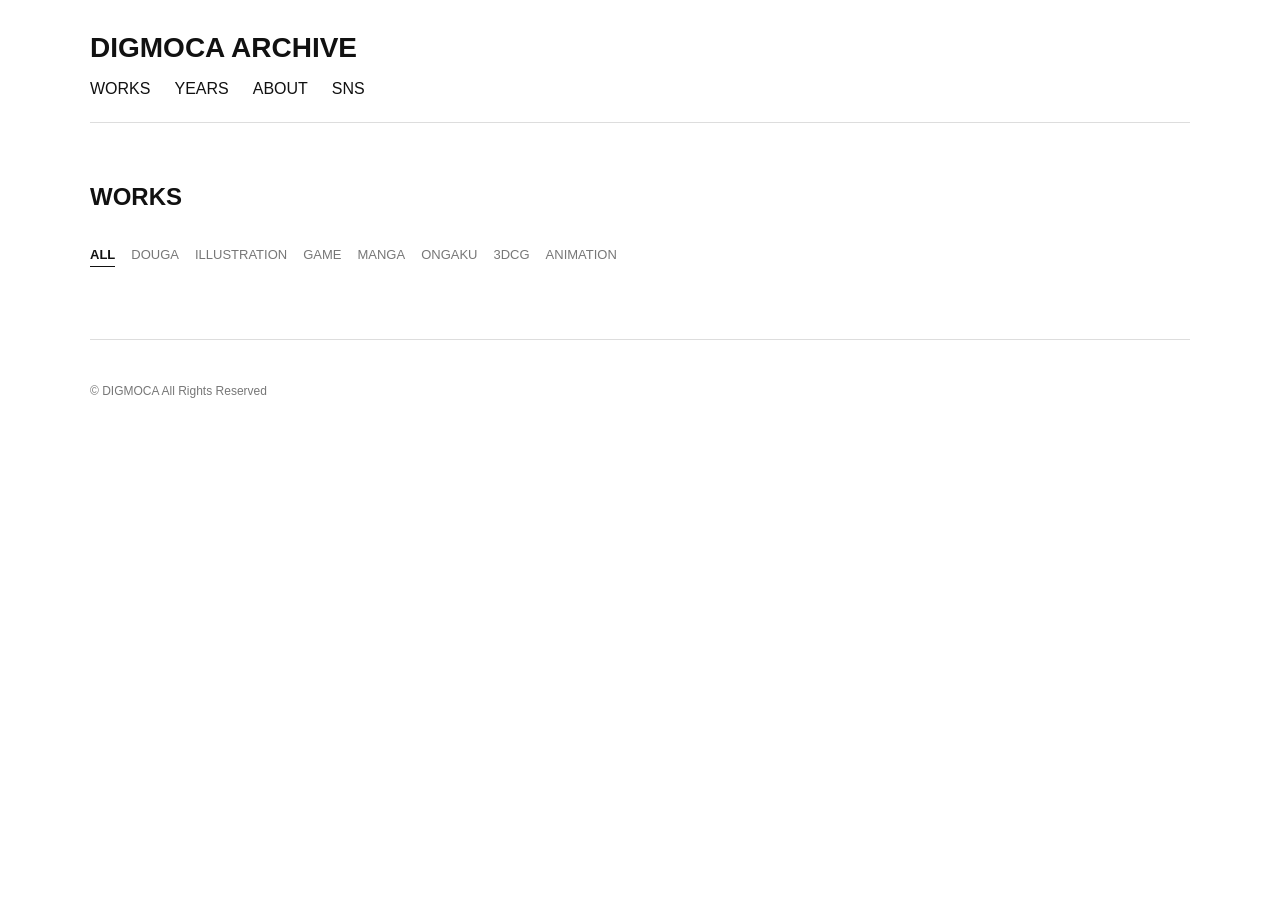
==== index.html @ 7e415d07 "Update index.html" ====
<!DOCTYPE html>
<html lang="ja">

<head>
  <meta charset="UTF-8">

  <meta
    name="viewport"
    content="width=device-width, initial-scale=1.0"
  >

  <title>DIGMOCA ARCHIVE</title>

  <link rel="stylesheet" href="style.css">
</head>

<body>

<header>

  <h1>
    DIGMOCA ARCHIVE
  </h1>

  <nav>
    <a href="index.html">WORKS</a>
    <a href="years.html">YEARS</a>
    <a href="about.html">ABOUT</a>
    <a href="https://lit.link/digmoca">SNS</a>
  </nav>

</header>


<main>

  <h2>WORKS</h2>


  <!-- ジャンル選択 -->

  <div class="filters">

    <button class="filter-button active" data-filter="all">
      ALL
    </button>

    <button class="filter-button" data-filter="douga">
      DOUGA
    </button>

    <button class="filter-button" data-filter="illustration">
      ILLUSTRATION
    </button>

    <button class="filter-button" data-filter="game">
      GAME
    </button>

    <button class="filter-button" data-filter="manga">
      MANGA
    </button>

    <button class="filter-button" data-filter="ongaku">
      ONGAKU
    </button>

    <button class="filter-button" data-filter="3dcg">
      3DCG
    </button>

    <button class="filter-button" data-filter="animation">
      ANIMATION
    </button>

  </div>


  <!-- 作品一覧 -->

  <section
    class="works"
    id="works-list"
  >
  </section>

</main>


<footer>
  <p>© DIGMOCA All Rights Reserved</p>
</footer>


<script src="works.js"></script>
  
</body>

</html>
---- style.css ----
* {
  box-sizing: border-box;
}

body {
  margin: 0;
  font-family:
    -apple-system,
    BlinkMacSystemFont,
    "Segoe UI",
    "Hiragino Kaku Gothic ProN",
    "Yu Gothic",
    sans-serif;

  color: #111;
  background: #fff;
}

header,
main,
footer {
  width: min(1100px, 92%);
  margin: 0 auto;
}

header {
  padding: 32px 0 24px;
  border-bottom: 1px solid #ddd;
}

h1 {
  margin: 0 0 16px;
  font-size: 28px;
}

nav {
  display: flex;
  gap: 24px;
}

nav a {
  color: inherit;
  text-decoration: none;
}

main {
  padding: 40px 0;
}

h2 {
  margin-bottom: 32px;
}

.works {
  display: grid;

  grid-template-columns:
    repeat(auto-fill, minmax(220px, 1fr));

  gap: 32px 20px;
}

.work img {
  display: block;
  width: 100%;
  aspect-ratio: 4 / 3;
  object-fit: cover;
}

.work h3 {
  margin: 12px 0 4px;
  font-size: 16px;
}

.work p {
  margin: 0;
  font-size: 13px;
  color: #666;
}

footer {
  padding: 32px 0;
  border-top: 1px solid #ddd;
  font-size: 12px;
  color: #777;
}



.years {
  margin-top: 32px;
}

.years h3 {
  margin-top: 40px;
  padding-bottom: 8px;
  border-bottom: 1px solid #ddd;
  font-size: 20px;
}

.years ul {
  margin: 0;
  padding: 0;
  list-style: none;
}

.years li {
  padding: 12px 0;
  border-bottom: 1px solid #eee;
}

.years a {
  color: inherit;
  text-decoration: none;
}

.years a:hover {
  text-decoration: underline;
}

.years span {
  color: #777;
  font-size: 13px;
}

.about {
  max-width: 700px;
  line-height: 1.8;
}


/* ジャンルフィルター */

.filters {
  display: flex;
  flex-wrap: wrap;
  gap: 8px 16px;
  margin-bottom: 32px;
}

.filter-button {
  padding: 4px 0;
  border: none;
  background: none;

  font: inherit;
  font-size: 13px;

  color: #777;

  cursor: pointer;
}

.filter-button:hover {
  color: #111;
}

.filter-button.active {
  color: #111;
  font-weight: bold;
  border-bottom: 1px solid #111;
}


/* 作品タイトル */

.work h3 a {
  color: inherit;
  text-decoration: none;
}

.work h3 a:hover {
  text-decoration: underline;
}
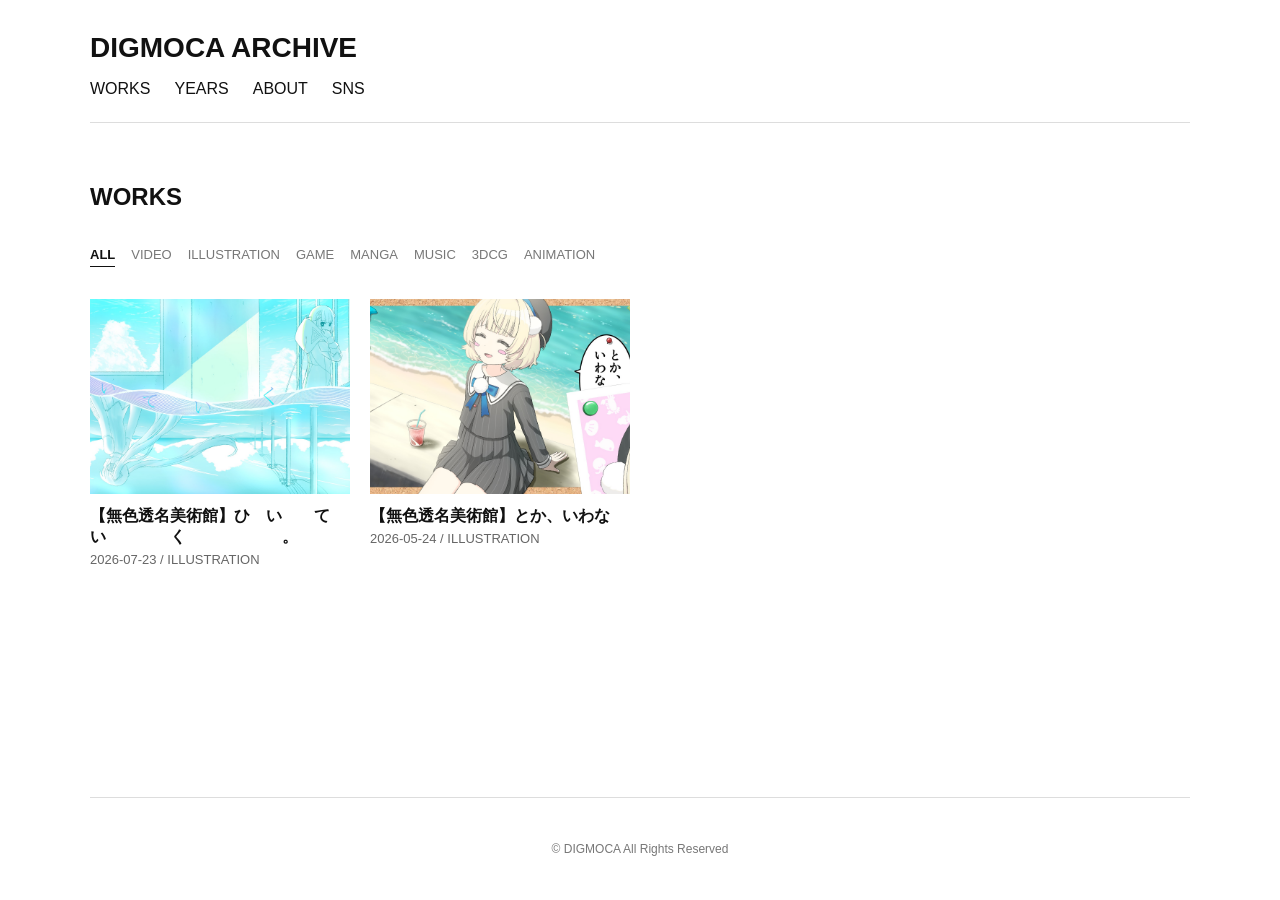
==== commit a51fb937: "Update index.html" ====
--- a/index.html
+++ b/index.html
@@ -46,7 +46,7 @@
     </button>
 
     <button class="filter-button" data-filter="douga">
-      DOUGA
+      VIDEO
     </button>
 
     <button class="filter-button" data-filter="illustration">
@@ -62,7 +62,7 @@
     </button>
 
     <button class="filter-button" data-filter="ongaku">
-      ONGAKU
+      MUSIC
     </button>
 
     <button class="filter-button" data-filter="3dcg">
@@ -92,6 +92,7 @@
 </footer>
 
 
+<script src="works-data.js"></script>
 <script src="works.js"></script>
   
 </body>
--- a/style.css
+++ b/style.css
@@ -11,6 +11,9 @@
     "Hiragino Kaku Gothic ProN",
     "Yu Gothic",
     sans-serif;
+   min-height: 100vh;
+  display: flex;
+  flex-direction: column;
 
   color: #111;
   background: #fff;
@@ -45,6 +48,7 @@
 
 main {
   padding: 40px 0;
+   flex: 1;
 }
 
 h2 {
@@ -83,6 +87,7 @@
   border-top: 1px solid #ddd;
   font-size: 12px;
   color: #777;
+  text-align: center;
 }
 
 
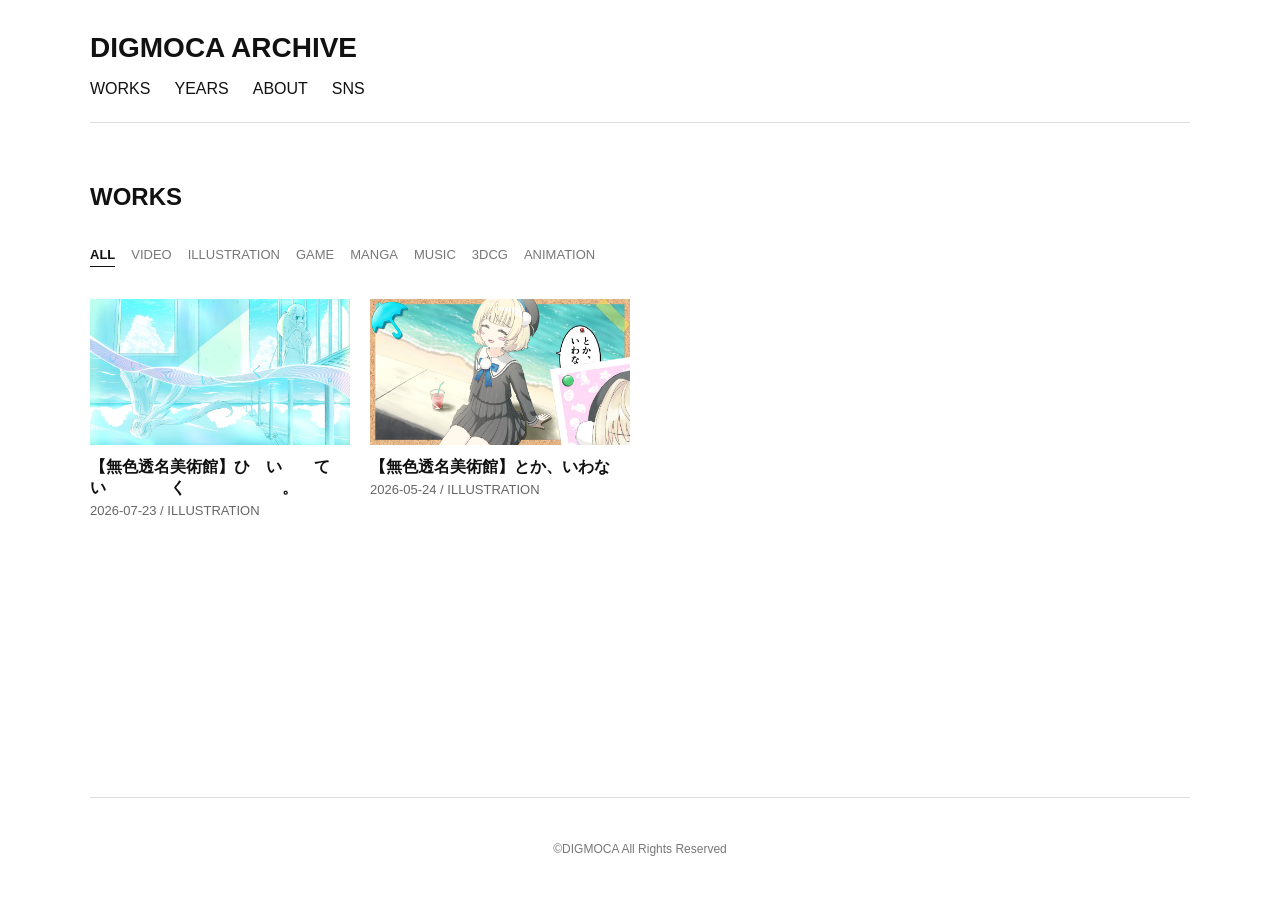
==== commit b0950292: "Update index.html" ====
--- a/index.html
+++ b/index.html
@@ -88,7 +88,7 @@
 
 
 <footer>
-  <p>© DIGMOCA All Rights Reserved</p>
+  <p>©DIGMOCA All Rights Reserved</p>
 </footer>
 
 
--- a/style.css
+++ b/style.css
@@ -67,8 +67,8 @@
 .work img {
   display: block;
   width: 100%;
-  aspect-ratio: 4 / 3;
-  object-fit: cover;
+  aspect-ratio: auto;
+  object-fit: contain;
 }
 
 .work h3 {
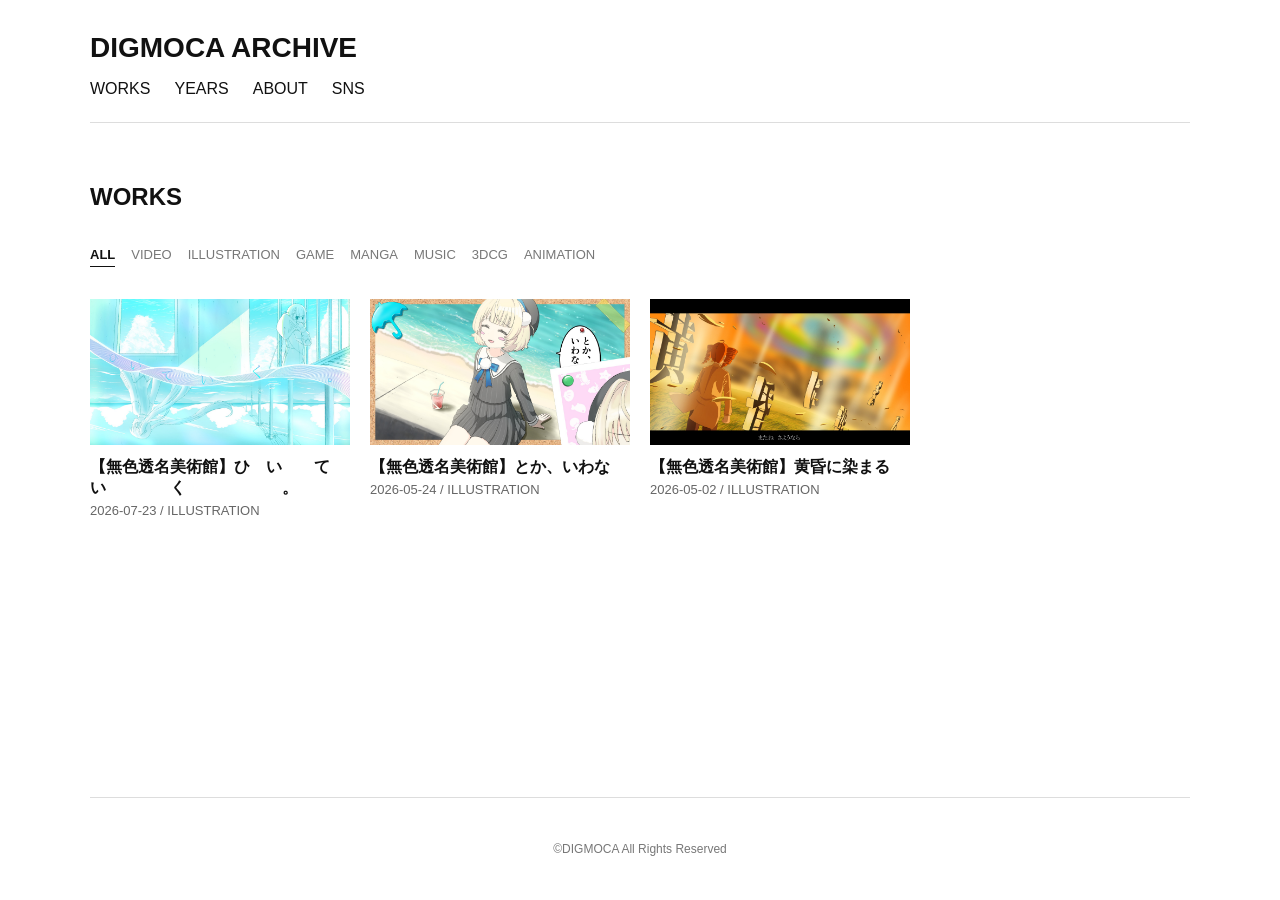
==== commit 1fcb0546: "Refactor header section in index.html Removed header section and added site-header div." ====
--- a/index.html
+++ b/index.html
@@ -16,21 +16,7 @@
 
 <body>
 
-<header>
-
-  <h1>
-    DIGMOCA ARCHIVE
-  </h1>
-
-  <nav>
-    <a href="index.html">WORKS</a>
-    <a href="years.html">YEARS</a>
-    <a href="about.html">ABOUT</a>
-    <a href="https://lit.link/digmoca">SNS</a>
-  </nav>
-
-</header>
-
+<div id="site-header"></div>
 
 <main>
 
@@ -94,6 +80,8 @@
 
 <script src="works-data.js"></script>
 <script src="works.js"></script>
+
+<script src="header.js"></script>
   
 </body>
 
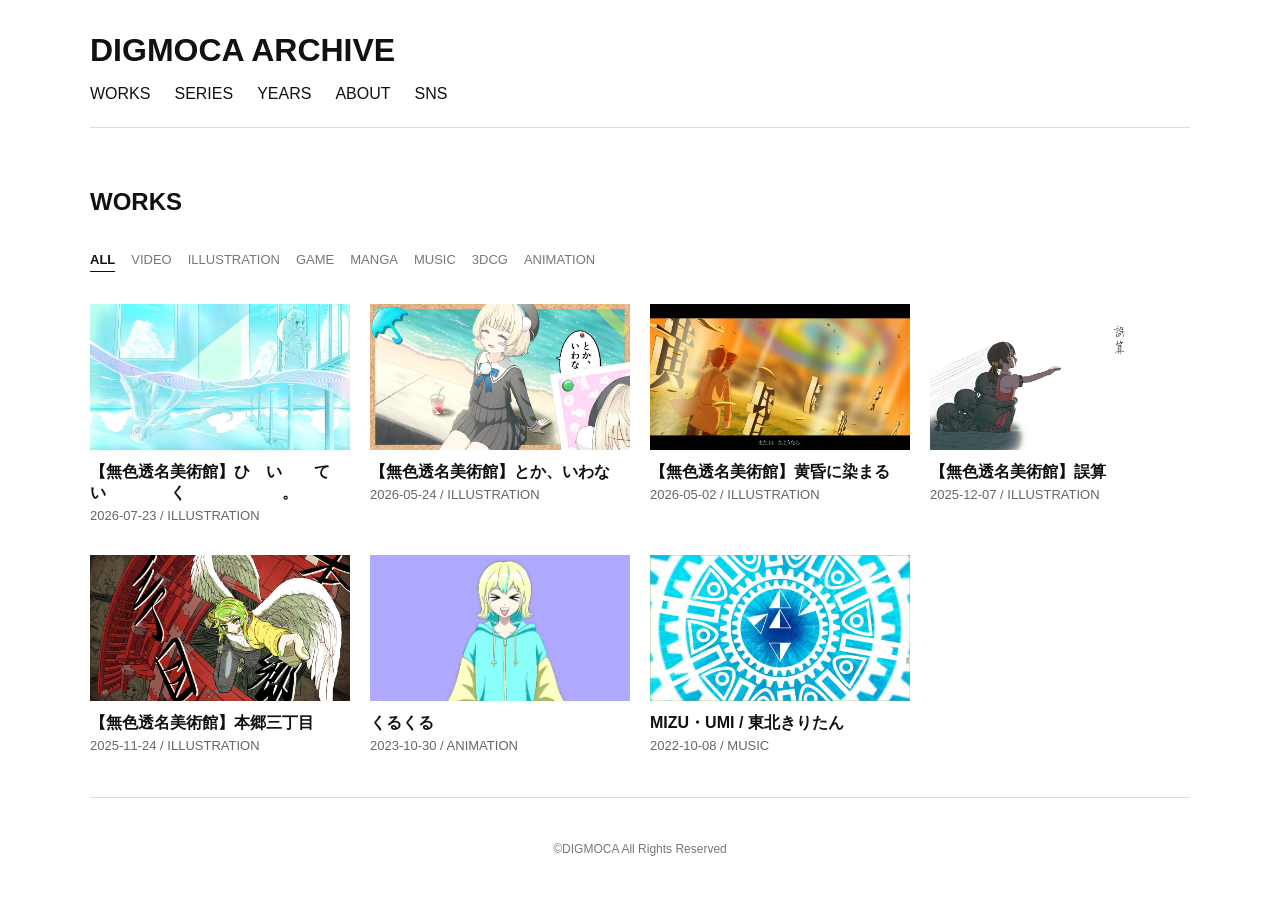
==== commit f4111296: "Add analytics.js script to index.html" ====
--- a/index.html
+++ b/index.html
@@ -72,16 +72,13 @@
 
 </main>
 
-
-<footer>
-  <p>©DIGMOCA All Rights Reserved</p>
-</footer>
-
-
+<div id="site-footer"></div>
+  
+<script src="header.js"></script>
+<script src="footer.js"></script>
 <script src="works-data.js"></script>
 <script src="works.js"></script>
-
-<script src="header.js"></script>
+<script src="analytics.js"></script>
   
 </body>
 
--- a/style.css
+++ b/style.css
@@ -33,7 +33,7 @@
 
 h1 {
   margin: 0 0 16px;
-  font-size: 28px;
+  font-size: 32px;
 }
 
 nav {
@@ -128,6 +128,106 @@
   font-size: 13px;
 }
 
+/* 年代フィルター */
+
+.year-filters {
+  display: flex;
+  flex-wrap: wrap;
+  gap: 8px 16px;
+  margin-bottom: 32px;
+}
+
+.year-filter-button {
+  padding: 4px 0;
+  border: none;
+  background: none;
+  font: inherit;
+  font-size: 13px;
+  color: #777;
+  cursor: pointer;
+}
+
+.year-filter-button:hover {
+  color: #111;
+}
+
+.year-filter-button.active {
+  color: #111;
+  font-weight: bold;
+  border-bottom: 1px solid #111;
+}
+
+
+.year {
+  margin-top: 40px;
+}
+
+.year h3 {
+  margin-top: 48px;
+  padding-bottom: 8px;
+  border-bottom: 1px solid #ddd;
+  font-size: 20px;
+}
+
+.year-works {
+  width: 100%;
+}
+
+.year-work {
+  display: flex;
+  gap: 20px;
+  padding: 20px 0;
+  border-bottom: 1px solid #eee;
+}
+
+.year-thumbnail {
+  flex: 0 0 180px;
+}
+
+.year-thumbnail img {
+  display: block;
+  width: 100%;
+  height: auto;
+}
+
+.year-work-info {
+  flex: 1;
+  min-width: 0;
+}
+
+.year-work-info h4 {
+  margin: 0 0 8px;
+  font-size: 16px;
+}
+
+.year-work-info h4 a {
+  color: inherit;
+  text-decoration: none;
+}
+
+.year-work-info h4 a:hover {
+  text-decoration: underline;
+}
+
+.year-work-info p {
+  margin: 0;
+  font-size: 13px;
+  color: #777;
+}
+
+
+@media (max-width: 600px) {
+
+  .year-work {
+    gap: 12px;
+  }
+
+  .year-thumbnail {
+    flex-basis: 110px;
+  }
+
+}
+
 .about {
   max-width: 700px;
   line-height: 1.8;
@@ -177,3 +277,255 @@
 .work h3 a:hover {
   text-decoration: underline;
 }
+
+
+.video-embed {
+  width: 100%;
+  aspect-ratio: 16 / 9;
+  margin: 24px 0;
+}
+
+.video-embed iframe {
+  width: 100%;
+  height: 100%;
+  border: 0;
+}
+
+.tiktok-player {
+  width: 100%;
+  max-width: 400px;
+  margin: 24px auto;
+  aspect-ratio: 9 / 16;
+}
+
+.tiktok-player iframe {
+  width: 100%;
+  height: 100%;
+  border: 0;
+}
+
+.work-video {
+  display: block;
+  width: auto;
+  max-width: 100%;
+  max-height: 80vh;
+  height: auto;
+  margin: 24px auto;
+}
+
+.series {
+  margin-top: 40px;
+}
+
+.series h3 {
+  margin-top: 48px;
+  padding-bottom: 8px;
+  border-bottom: 1px solid #ddd;
+  font-size: 20px;
+}
+
+.series-works {
+  width: 100%;
+}
+
+.series-work {
+  display: flex;
+  gap: 20px;
+  padding: 20px 0;
+  border-bottom: 1px solid #eee;
+}
+
+.series-thumbnail {
+  flex: 0 0 180px;
+}
+
+.series-thumbnail img {
+  display: block;
+  width: 100%;
+  height: auto;
+}
+
+.series-work-info {
+  flex: 1;
+  min-width: 0;
+}
+
+.series-work-info h4 {
+  margin: 0 0 8px;
+  font-size: 16px;
+}
+
+.series-work-info h4 a {
+  color: inherit;
+  text-decoration: none;
+}
+
+.series-work-info h4 a:hover {
+  text-decoration: underline;
+}
+
+.series-work-info p {
+  margin: 0;
+  font-size: 13px;
+  color: #777;
+}
+
+@media (max-width: 600px) {
+
+  .series-work {
+    gap: 12px;
+  }
+
+  .series-thumbnail {
+    flex-basis: 110px;
+  }
+
+}
+
+
+.series-filters {
+  display: flex;
+  flex-wrap: wrap;
+  gap: 8px 16px;
+  margin-bottom: 32px;
+}
+
+.series-filter-button {
+  padding: 4px 0;
+  border: none;
+  background: none;
+  font: inherit;
+  font-size: 13px;
+  color: #777;
+  cursor: pointer;
+}
+
+.series-filter-button:hover {
+  color: #111;
+}
+
+.series-filter-button.active {
+  color: #111;
+  font-weight: bold;
+  border-bottom: 1px solid #111;
+}
+
+.work-navigation {
+  display: grid;
+  grid-template-columns: 1fr 1fr;
+  gap: 32px;
+  margin-top: 64px;
+  padding-top: 24px;
+  border-top: 1px solid #ddd;
+}
+
+.work-nav-link {
+  display: flex;
+  flex-direction: column;
+  gap: 6px;
+  color: inherit;
+  text-decoration: none;
+}
+
+.work-nav-next {
+  text-align: left;
+}
+
+.work-nav-previous {
+  text-align: right;
+}
+
+.work-nav-label {
+  font-size: 12px;
+  color: #777;
+}
+
+.work-nav-title {
+  font-size: 14px;
+}
+
+.work-nav-link:hover .work-nav-title {
+  text-decoration: underline;
+}
+
+
+@media (max-width: 600px) {
+
+  .work-navigation {
+    gap: 16px;
+  }
+
+  .work-nav-title {
+    font-size: 13px;
+  }
+
+}
+
+.work-nav-context {
+  margin-top: 32px;
+  padding-top: 12px;
+  text-align: center;
+  font-size: 14px;
+  font-weight: bold;
+  border-top: 1px solid #ddd;
+}
+
+.work-nav-context a {
+  color: inherit;
+  text-decoration: none;
+}
+
+.work-nav-context a:hover {
+  text-decoration: underline;
+}
+
+.work-nav-context + .work-navigation {
+  margin-top: 8px;
+  padding-top: 0;
+  border-top: none;
+}
+
+.work-navigation {
+  display: grid;
+  grid-template-columns: 1fr 1fr;
+  gap: 32px;
+
+  margin-top: 32px;
+  padding-top: 24px;
+  padding-bottom: 24px;
+
+  border-top: 1px solid #ddd;
+  border-bottom: 1px solid #ddd;
+}
+
+
+.work-detail-meta {
+  margin: -16px 0 32px;
+  font-size: 13px;
+  color: #777;
+}
+
+.work-content {
+  width: 100%;
+}
+
+.work-detail-image {
+  display: block;
+  max-width: 100%;
+  height: auto;
+  margin: 24px auto;
+}
+
+.work-audio {
+  display: block;
+  width: 100%;
+  margin: 24px 0;
+}
+
+.work-text {
+  line-height: 1.8;
+}
+
+.work-external-link {
+  margin: 24px 0;
+}
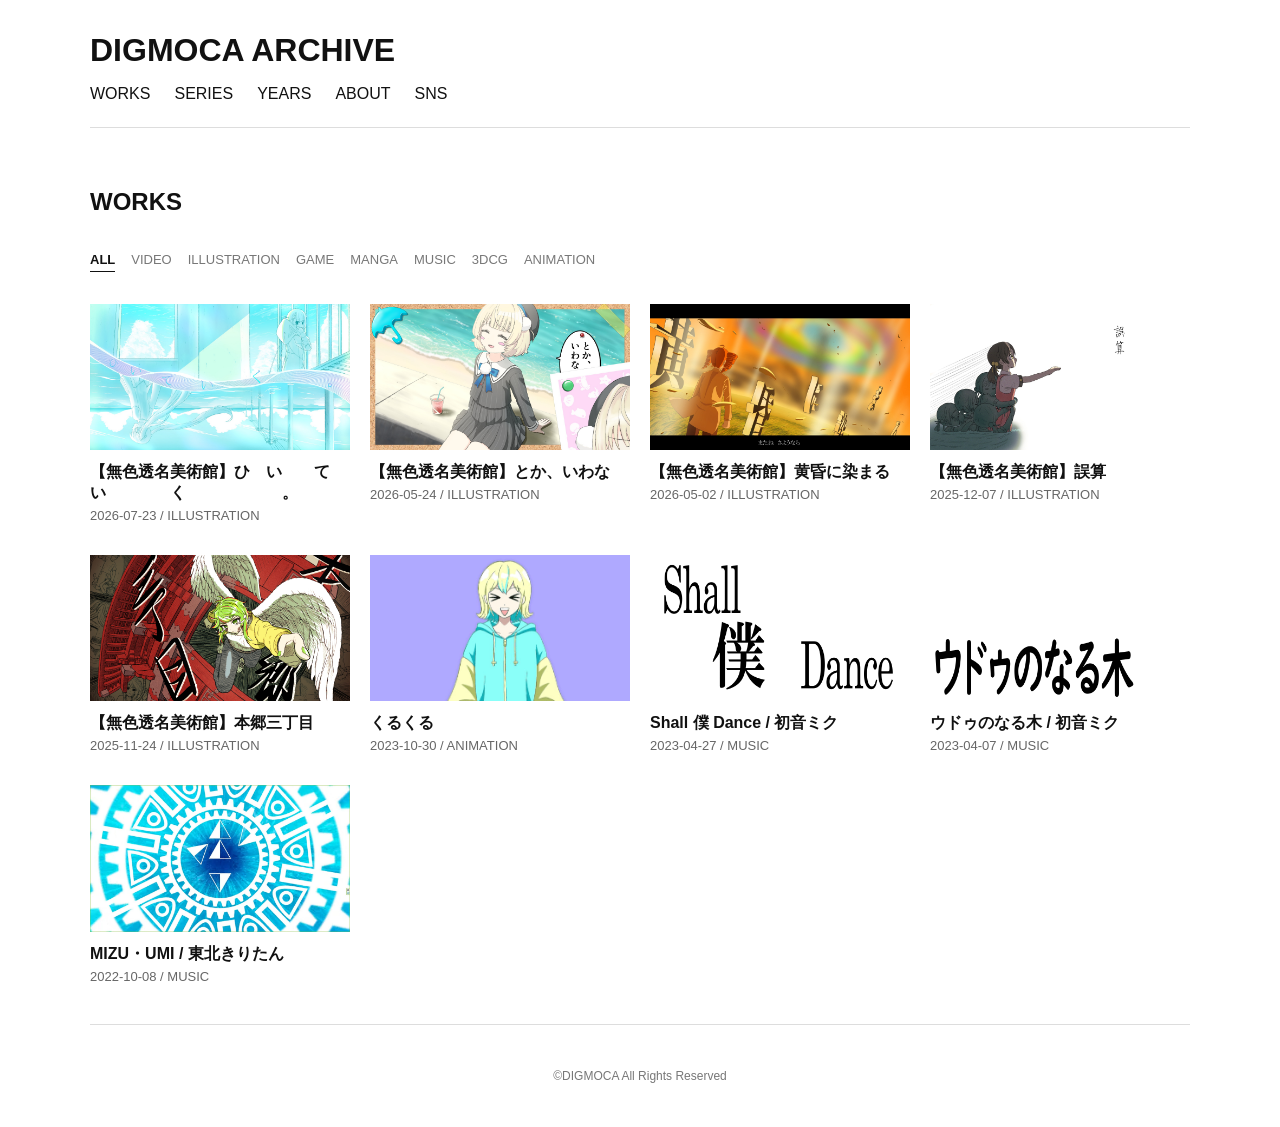
==== commit 88c670f6: "Update index.html" ====
--- a/index.html
+++ b/index.html
@@ -31,7 +31,7 @@
       ALL
     </button>
 
-    <button class="filter-button" data-filter="douga">
+    <button class="filter-button" data-filter="video">
       VIDEO
     </button>
 
@@ -47,7 +47,7 @@
       MANGA
     </button>
 
-    <button class="filter-button" data-filter="ongaku">
+    <button class="filter-button" data-filter="music">
       MUSIC
     </button>
 
--- a/style.css
+++ b/style.css
@@ -527,5 +527,6 @@
 }
 
 .work-external-link {
-  margin: 24px 0;
-}
+  display: inline-block;
+  margin: 8px 16px 8px 0;
+}
